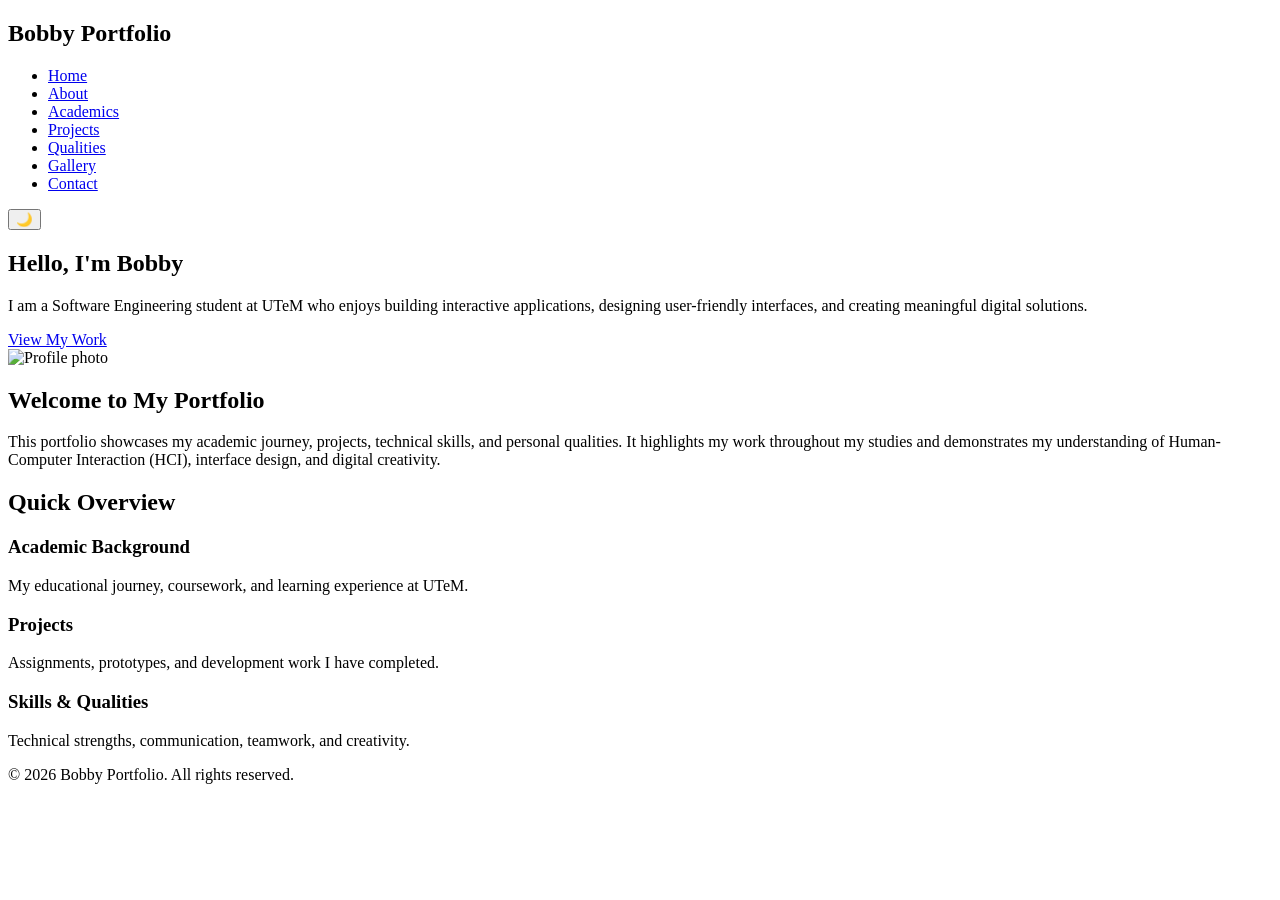
==== index.html @ e89b4bc0 "Add files via upload" ====
﻿<!DOCTYPE html>
<html lang="en">
<head>
    <meta charset="UTF-8" />
    <meta name="viewport" content="width=device-width, initial-scale=1.0" />
    <title>Bobby Portfolio | Home</title>
    <link rel="stylesheet" href="css/style.css" />
</head>
<body>

    <header>
        <nav class="navbar">
            <h1 class="logo">Bobby Portfolio</h1>
            <ul class="nav-links">
                <li><a href="index.html" class="active">Home</a></li>
                <li><a href="about.html">About</a></li>
                <li><a href="academics.html">Academics</a></li>
                <li><a href="projects.html">Projects</a></li>
                <li><a href="qualities.html">Qualities</a></li>
                <li><a href="gallery.html">Gallery</a></li>
                <li><a href="contact.html">Contact</a></li>
            </ul>
            <button id="themeToggle" class="theme-btn">🌙</button>
        </nav>
    </header>

    <section class="hero">
        <div class="hero-text">
            <h2>Hello, I'm Bobby</h2>
            <p>
                I am a Software Engineering student at UTeM who enjoys building
                interactive applications, designing user-friendly interfaces,
                and creating meaningful digital solutions.
            </p>
            <a href="projects.html" class="btn">View My Work</a>
        </div>

        <div class="hero-image">
            <img src="assets/images/profile.jpg" alt="Profile photo" />
        </div>
    </section>

    <section class="section intro">
        <h2>Welcome to My Portfolio</h2>
        <p>
            This portfolio showcases my academic journey, projects, technical skills,
            and personal qualities. It highlights my work throughout my studies and
            demonstrates my understanding of Human-Computer Interaction (HCI),
            interface design, and digital creativity.
        </p>
    </section>

    <section class="section cards-section">
        <h2>Quick Overview</h2>
        <div class="cards">
            <div class="card">
                <h3>Academic Background</h3>
                <p>My educational journey, coursework, and learning experience at UTeM.</p>
            </div>
            <div class="card">
                <h3>Projects</h3>
                <p>Assignments, prototypes, and development work I have completed.</p>
            </div>
            <div class="card">
                <h3>Skills & Qualities</h3>
                <p>Technical strengths, communication, teamwork, and creativity.</p>
            </div>
        </div>
    </section>

    <footer>
        <p>© 2026 Bobby Portfolio. All rights reserved.</p>
    </footer>

    <script src="js/script.js"></script>
</body>
</html>
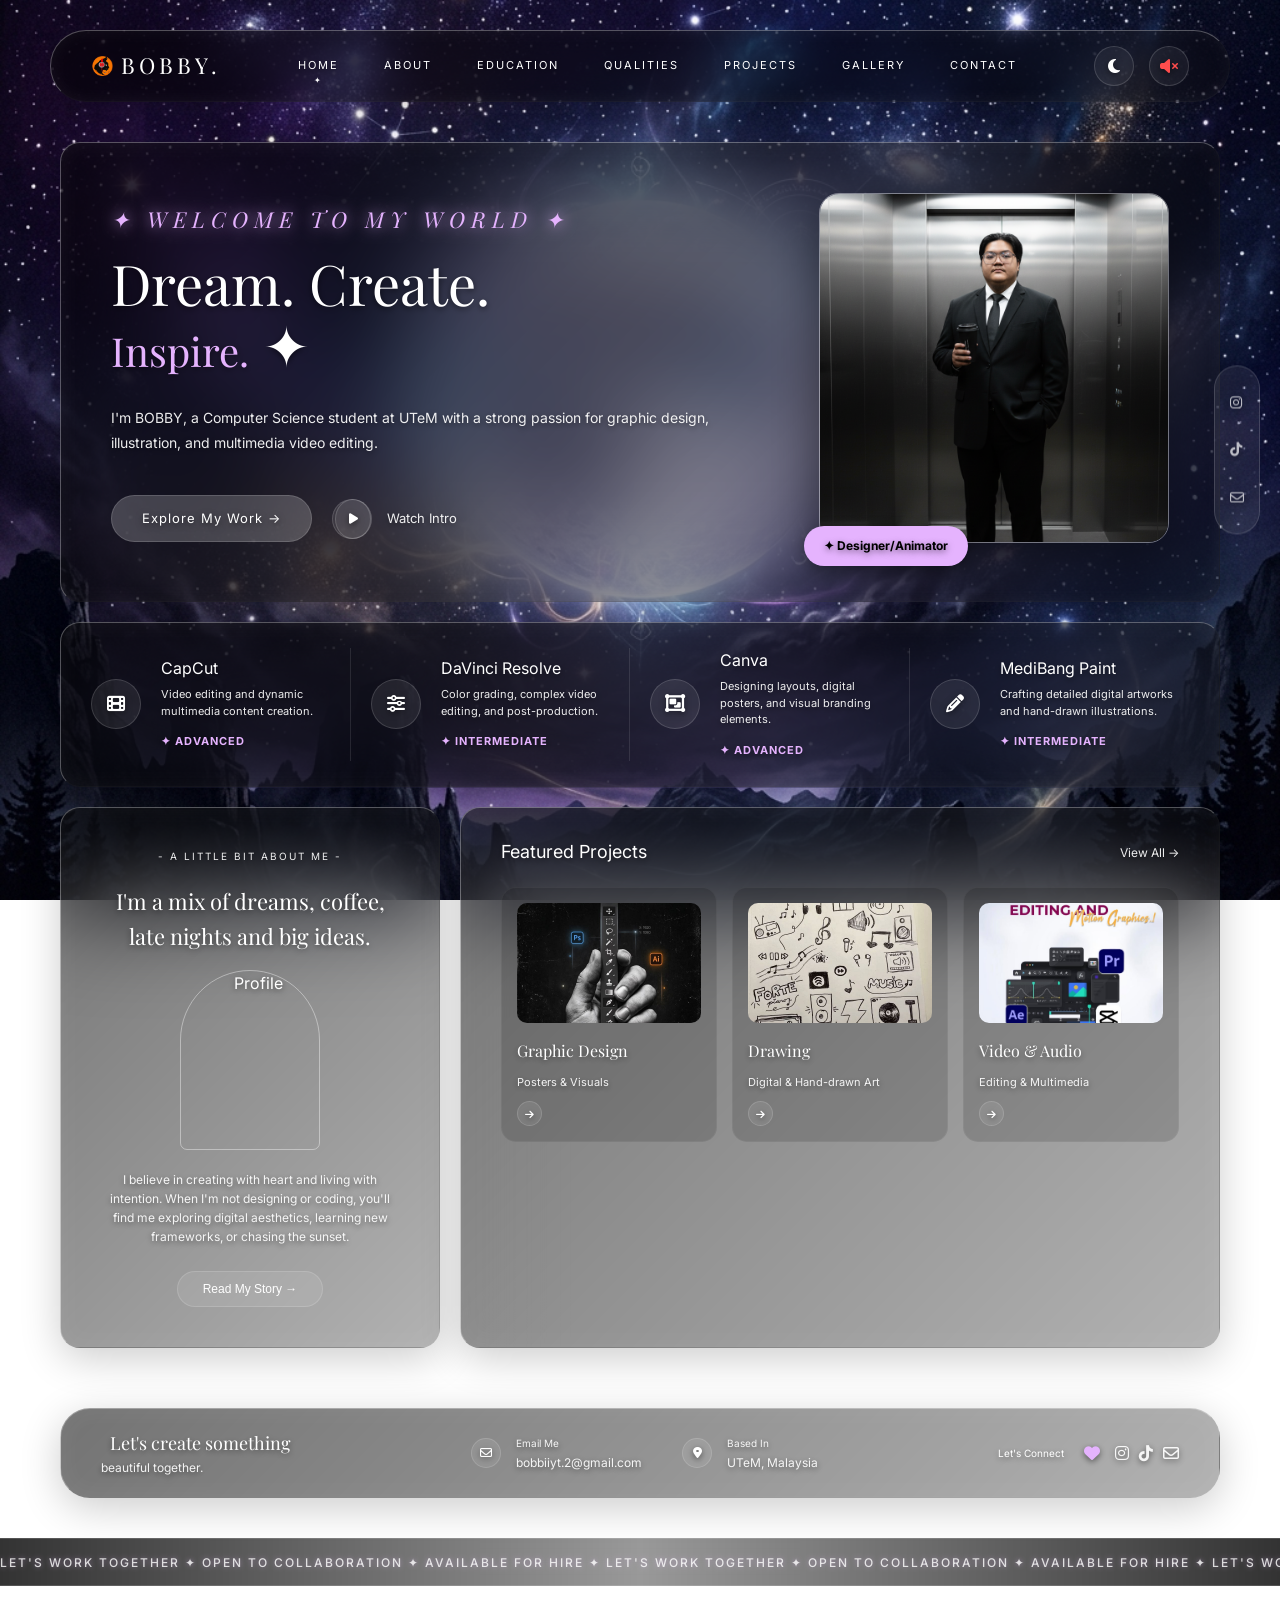
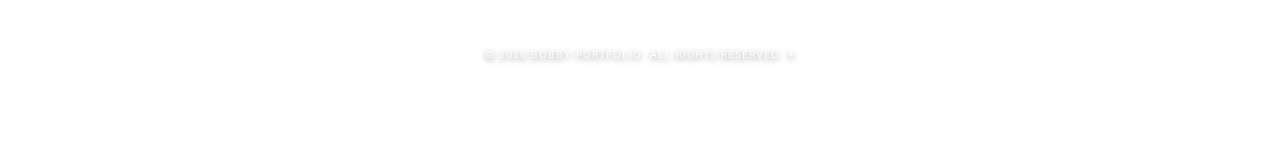
==== commit 75007a04: "Add files via upload" ====
--- a/index.html
+++ b/index.html
@@ -1,77 +1,618 @@
-﻿<!DOCTYPE html>
-<html lang="en">
-<head>
-    <meta charset="UTF-8" />
-    <meta name="viewport" content="width=device-width, initial-scale=1.0" />
-    <title>Bobby Portfolio | Home</title>
-    <link rel="stylesheet" href="css/style.css" />
-</head>
-<body>
-
-    <header>
-        <nav class="navbar">
-            <h1 class="logo">Bobby Portfolio</h1>
-            <ul class="nav-links">
-                <li><a href="index.html" class="active">Home</a></li>
-                <li><a href="about.html">About</a></li>
-                <li><a href="academics.html">Academics</a></li>
-                <li><a href="projects.html">Projects</a></li>
-                <li><a href="qualities.html">Qualities</a></li>
-                <li><a href="gallery.html">Gallery</a></li>
-                <li><a href="contact.html">Contact</a></li>
-            </ul>
-            <button id="themeToggle" class="theme-btn">🌙</button>
-        </nav>
-    </header>
-
-    <section class="hero">
-        <div class="hero-text">
-            <h2>Hello, I'm Bobby</h2>
-            <p>
-                I am a Software Engineering student at UTeM who enjoys building
-                interactive applications, designing user-friendly interfaces,
-                and creating meaningful digital solutions.
-            </p>
-            <a href="projects.html" class="btn">View My Work</a>
-        </div>
-
-        <div class="hero-image">
-            <img src="assets/images/profile.jpg" alt="Profile photo" />
-        </div>
-    </section>
-
-    <section class="section intro">
-        <h2>Welcome to My Portfolio</h2>
-        <p>
-            This portfolio showcases my academic journey, projects, technical skills,
-            and personal qualities. It highlights my work throughout my studies and
-            demonstrates my understanding of Human-Computer Interaction (HCI),
-            interface design, and digital creativity.
-        </p>
-    </section>
-
-    <section class="section cards-section">
-        <h2>Quick Overview</h2>
-        <div class="cards">
-            <div class="card">
-                <h3>Academic Background</h3>
-                <p>My educational journey, coursework, and learning experience at UTeM.</p>
-            </div>
-            <div class="card">
-                <h3>Projects</h3>
-                <p>Assignments, prototypes, and development work I have completed.</p>
-            </div>
-            <div class="card">
-                <h3>Skills & Qualities</h3>
-                <p>Technical strengths, communication, teamwork, and creativity.</p>
-            </div>
-        </div>
-    </section>
-
-    <footer>
-        <p>© 2026 Bobby Portfolio. All rights reserved.</p>
-    </footer>
-
-    <script src="js/script.js"></script>
-</body>
+<!DOCTYPE html>
+<html lang="en">
+<head>
+    <meta charset="UTF-8" />
+    <meta name="viewport" content="width=device-width, initial-scale=1.0" />
+    <title>Bobby Portfolio | Ethereal</title>
+    <link rel="stylesheet" href="css/style.css?v=15" />
+</head>
+<body>
+
+    <header class="glass-navbar">
+        <div class="logo" style="display: flex; align-items: center; gap: 8px;">
+            <img src="assets/images/logo.png" alt="Logo" class="logo-img" style="width: 22px; height: 22px; object-fit: contain;">
+            <a href="#home" style="text-decoration: none; color: inherit; cursor: pointer;">BOBBY.</a>
+        </div>
+        <ul class="nav-links">
+            <li>
+                <a href="#home" class="active">HOME<span class="active-dot">✦</span></a>
+            </li>
+            <li><a href="#about">ABOUT<span class="active-dot">✦</span></a></li>
+            <li><a href="#education">EDUCATION<span class="active-dot">✦</span></a></li>
+            <li><a href="#qualities">QUALITIES<span class="active-dot">✦</span></a></li>
+            <li><a href="#projects">PROJECTS<span class="active-dot">✦</span></a></li>
+            <li><a href="#gallery">GALLERY<span class="active-dot">✦</span></a></li>
+            <li><a href="#contact">CONTACT<span class="active-dot">✦</span></a></li>
+        </ul>
+        <div class="nav-icons">
+            <div class="nav-icon-btn" id="theme-toggle" title="Toggle Theme" style="cursor: pointer;"><i class="fas fa-moon"></i></div>
+            <div class="nav-icon-btn" id="music-toggle" title="Toggle Music" style="cursor: pointer; color: #ff4d4d;"><i class="fas fa-volume-mute"></i></div>
+        </div>
+    </header>
+
+    <div class="social-sidebar">
+        <a href="https://www.instagram.com/bobbyxart?igsh=MTBycWlpbGU4ZXl0bw==" target="_blank"><i class="fab fa-instagram"></i></a>
+        <a href="https://www.tiktok.com/@bobbymakesart?_r=1&_t=ZS-97OVBAHTBFV" target="_blank"><i class="fab fa-tiktok"></i></a>
+        <a href="mailto:bobbiiyt.2@gmail.com"><i class="far fa-envelope"></i></a>
+    </div>
+
+    <main class="main-container">
+        
+        <!-- HOME SECTION -->
+        <section id="home" class="view-section active">
+            <!-- Top Left Intro -->
+            <div class="glass-panel intro-panel" style="width: 100%; display: flex; align-items: center; justify-content: space-between; gap: 40px;">
+                <div class="intro-content" style="flex: 1;">
+                    <span class="sparkle">✦ Welcome to my world ✦</span>
+                    <h1 class="intro-title">Dream. Create.<br><span>Inspire.</span> ✦</h1>
+                    <p class="intro-text" style="max-width: 100%;">
+                        I'm BOBBY, a Computer Science student at UTeM with a strong passion for graphic design, illustration, and multimedia video editing.
+                    </p>
+                    <div class="btn-group">
+                        <a href="#projects" class="btn-primary">Explore My Work &rarr;</a>
+                        <div class="btn-play">
+                            <i><i class="fas fa-play" style="font-size: 12px; margin-left: 2px;"></i></i>
+                            Watch Intro
+                        </div>
+                    </div>
+                </div>
+                <div class="intro-image-wrapper" style="flex-shrink: 0; position: relative;">
+                    <img src="assets/images/profile.jpg" alt="Hero Image Placeholder" style="width: 350px; height: 350px; object-fit: cover; border-radius: 20px; border: 1px solid var(--glass-border-bright); box-shadow: 0 15px 50px rgba(0,0,0,0.4);">
+                    <div style="position: absolute; bottom: -15px; left: -15px; background: var(--accent); padding: 10px 20px; border-radius: 30px; font-size: 12px; color: #000; font-weight: bold; box-shadow: 0 5px 15px rgba(0,0,0,0.3);">
+                        ✦ Designer/Animator
+                    </div>
+                </div>
+            </div>
+
+            <!-- Software Horizontal Row -->
+            <div class="glass-panel skills-row" style="margin-top: 20px;">
+                <div class="skill-col">
+                    <div class="skill-icon"><i class="fas fa-film"></i></div>
+                    <div class="skill-info">
+                        <h4>CapCut</h4>
+                        <p>Video editing and dynamic multimedia content creation.</p>
+                        <span style="font-size: 11px; color: var(--accent); font-weight: bold; letter-spacing: 1px; text-transform: uppercase;">✦ Advanced</span>
+                    </div>
+                </div>
+                <div class="skill-col">
+                    <div class="skill-icon"><i class="fas fa-sliders-h"></i></div>
+                    <div class="skill-info">
+                        <h4>DaVinci Resolve</h4>
+                        <p>Color grading, complex video editing, and post-production.</p>
+                        <span style="font-size: 11px; color: var(--accent); font-weight: bold; letter-spacing: 1px; text-transform: uppercase;">✦ Intermediate</span>
+                    </div>
+                </div>
+                <div class="skill-col">
+                    <div class="skill-icon"><i class="fas fa-object-group"></i></div>
+                    <div class="skill-info">
+                        <h4>Canva</h4>
+                        <p>Designing layouts, digital posters, and visual branding elements.</p>
+                        <span style="font-size: 11px; color: var(--accent); font-weight: bold; letter-spacing: 1px; text-transform: uppercase;">✦ Advanced</span>
+                    </div>
+                </div>
+                <div class="skill-col" style="border:none;">
+                    <div class="skill-icon"><i class="fas fa-pencil-alt"></i></div>
+                    <div class="skill-info">
+                        <h4>MediBang Paint</h4>
+                        <p>Crafting detailed digital artworks and hand-drawn illustrations.</p>
+                        <span style="font-size: 11px; color: var(--accent); font-weight: bold; letter-spacing: 1px; text-transform: uppercase;">✦ Intermediate</span>
+                    </div>
+                </div>
+            </div>
+
+            <!-- Bottom Grid (About + Projects) -->
+            <div class="bottom-grid" style="margin-top: 20px;">
+                
+                <!-- About Me Panel -->
+                <div class="glass-panel about-panel">
+                    <div class="about-label">- A LITTLE BIT ABOUT ME -</div>
+                    <h3 class="about-quote">I'm a mix of dreams, coffee, late nights and big ideas.</h3>
+                    <img src="assets/images/my_new_photo.jpg.png" alt="Profile" class="about-image">
+                    <p class="about-text">
+                        I believe in creating with heart and living with intention. When I'm not designing or coding, you'll find me exploring digital aesthetics, learning new frameworks, or chasing the sunset.
+                    </p>
+                    <a href="#about"><button class="btn-secondary">Read My Story &rarr;</button></a>
+                </div>
+
+                <!-- Featured Projects Panel -->
+                <div class="glass-panel projects-panel">
+                    <div class="projects-header">
+                        <h3>Featured Projects</h3>
+                        <a href="#projects">View All &rarr;</a>
+                    </div>
+                    <div class="project-cards">
+                        <!-- Featured Project 1 -->
+                        <a href="#project-1" style="text-decoration: none;">
+                            <div class="project-card">
+                                <img src="assets/images/thumbnail project 1.jpg" alt="Graphic Design" class="project-img">
+                                <h4 class="project-title">Graphic Design</h4>
+                                <p class="project-sub">Posters & Visuals</p>
+                                <div class="project-card-bottom">
+                                    <div class="project-arrow"><i class="fas fa-arrow-right"></i></div>
+                                </div>
+                            </div>
+                        </a>
+                        
+                        <!-- Featured Project 2 -->
+                        <a href="#project-2" style="text-decoration: none;">
+                            <div class="project-card">
+                                <img src="assets/images/thumbnail project 2 (2).jpg" alt="Drawing" class="project-img">
+                                <h4 class="project-title">Drawing</h4>
+                                <p class="project-sub">Digital & Hand-drawn Art</p>
+                                <div class="project-card-bottom">
+                                    <div class="project-arrow"><i class="fas fa-arrow-right"></i></div>
+                                </div>
+                            </div>
+                        </a>
+
+                        <!-- Featured Project 3 -->
+                        <a href="#project-3" style="text-decoration: none;">
+                            <div class="project-card">
+                                <img src="assets/images/thumbnail project 3 (2).jpg" alt="Video & Audio" class="project-img">
+                                <h4 class="project-title">Video & Audio</h4>
+                                <p class="project-sub">Editing & Multimedia</p>
+                                <div class="project-card-bottom">
+                                    <div class="project-arrow"><i class="fas fa-arrow-right"></i></div>
+                                </div>
+                            </div>
+                        </a>
+                    </div>
+                </div>
+
+            </div>
+        </section>
+
+        <!-- ABOUT SECTION -->
+        <section id="about" class="view-section">
+            <div class="glass-panel" style="padding: 50px;">
+                <h1 style="font-size: 40px; margin-bottom: 20px;">About <span style="color: var(--accent);">Me</span> ✦</h1>
+                <div style="display: flex; gap: 40px; align-items: flex-start;">
+                    <img src="assets/images/profile.jpg" alt="Profile" style="width: 300px; border-radius: 20px; border: 1px solid var(--glass-border-bright);">
+                    <div style="color: var(--text-secondary); line-height: 1.8;">
+                        <p style="margin-bottom: 15px;">I am a Computer Science student at Universiti Teknikal Malaysia Melaka (UTeM) with a deep passion for the creative arts, particularly graphic design. While my academic studies provide me with a strong technical foundation, my true enthusiasm lies in visual storytelling. I absolutely love drawing and producing digital illustrations, and I spend much of my time editing and creating multimedia videos. I am constantly exploring new ways to blend my technical knowledge with my creative hobbies to craft aesthetic, engaging, and highly visual digital content.</p>
+                        <h3 style="color: var(--text-primary); font-family: var(--body-font); margin-top: 30px; margin-bottom: 10px;">Personal Details</h3>
+                        <ul style="list-style: none; display: flex; flex-direction: column; gap: 10px;">
+                            <li><strong style="color: var(--accent);">Name:</strong> Muhammad Ariff Aiman Bin Azhar</li>
+                            <li><strong style="color: var(--accent);">Preferred Name:</strong> Bob / Bobby</li>
+                            <li><strong style="color: var(--accent);">University:</strong> UTeM</li>
+                            <li><strong style="color: var(--accent);">Major:</strong> Computer Science</li>
+                            <li><strong style="color: var(--accent);">Location:</strong> Malaysia</li>
+                        </ul>
+
+                        <h3 style="color: var(--text-primary); font-family: var(--body-font); margin-top: 30px; margin-bottom: 15px;">My Skills</h3>
+                        <div style="display: flex; flex-wrap: wrap; gap: 10px;">
+                            <span style="background: rgba(255,255,255,0.1); border: 1px solid var(--glass-border); padding: 8px 18px; border-radius: 20px; font-size: 12px; color: var(--text-primary); transition: 0.3s; cursor: default;" onmouseover="this.style.background='var(--accent)'; this.style.color='#1a0033'" onmouseout="this.style.background='rgba(255,255,255,0.1)'; this.style.color='var(--text-primary)'">Graphic Design</span>
+                            <span style="background: rgba(255,255,255,0.1); border: 1px solid var(--glass-border); padding: 8px 18px; border-radius: 20px; font-size: 12px; color: var(--text-primary); transition: 0.3s; cursor: default;" onmouseover="this.style.background='var(--accent)'; this.style.color='#1a0033'" onmouseout="this.style.background='rgba(255,255,255,0.1)'; this.style.color='var(--text-primary)'">Video Editing</span>
+                            <span style="background: rgba(255,255,255,0.1); border: 1px solid var(--glass-border); padding: 8px 18px; border-radius: 20px; font-size: 12px; color: var(--text-primary); transition: 0.3s; cursor: default;" onmouseover="this.style.background='var(--accent)'; this.style.color='#1a0033'" onmouseout="this.style.background='rgba(255,255,255,0.1)'; this.style.color='var(--text-primary)'">Illustration</span>
+                            <span style="background: rgba(255,255,255,0.1); border: 1px solid var(--glass-border); padding: 8px 18px; border-radius: 20px; font-size: 12px; color: var(--text-primary); transition: 0.3s; cursor: default;" onmouseover="this.style.background='var(--accent)'; this.style.color='#1a0033'" onmouseout="this.style.background='rgba(255,255,255,0.1)'; this.style.color='var(--text-primary)'">UI/UX Design</span>
+                            <span style="background: rgba(255,255,255,0.1); border: 1px solid var(--glass-border); padding: 8px 18px; border-radius: 20px; font-size: 12px; color: var(--text-primary); transition: 0.3s; cursor: default;" onmouseover="this.style.background='var(--accent)'; this.style.color='#1a0033'" onmouseout="this.style.background='rgba(255,255,255,0.1)'; this.style.color='var(--text-primary)'">Web Development</span>
+                            <span style="background: rgba(255,255,255,0.1); border: 1px solid var(--glass-border); padding: 8px 18px; border-radius: 20px; font-size: 12px; color: var(--text-primary); transition: 0.3s; cursor: default;" onmouseover="this.style.background='var(--accent)'; this.style.color='#1a0033'" onmouseout="this.style.background='rgba(255,255,255,0.1)'; this.style.color='var(--text-primary)'">Canva</span>
+                            <span style="background: rgba(255,255,255,0.1); border: 1px solid var(--glass-border); padding: 8px 18px; border-radius: 20px; font-size: 12px; color: var(--text-primary); transition: 0.3s; cursor: default;" onmouseover="this.style.background='var(--accent)'; this.style.color='#1a0033'" onmouseout="this.style.background='rgba(255,255,255,0.1)'; this.style.color='var(--text-primary)'">CapCut</span>
+                            <span style="background: rgba(255,255,255,0.1); border: 1px solid var(--glass-border); padding: 8px 18px; border-radius: 20px; font-size: 12px; color: var(--text-primary); transition: 0.3s; cursor: default;" onmouseover="this.style.background='var(--accent)'; this.style.color='#1a0033'" onmouseout="this.style.background='rgba(255,255,255,0.1)'; this.style.color='var(--text-primary)'">DaVinci Resolve</span>
+                        </div>
+                        
+                        <div style="margin-top: 40px;">
+                            <a href="assets/Resume_Bobby.pdf" target="_blank" class="btn-primary" style="display: inline-flex; align-items: center; gap: 10px; text-decoration: none;">
+                                <i class="fas fa-file-download"></i> Download CV / Resume
+                            </a>
+                        </div>
+                    </div>
+                </div>
+            </div>
+        </section>
+
+        <!-- PROJECTS SECTION -->
+        <section id="projects" class="view-section">
+            <div class="glass-panel" style="padding: 50px;">
+                <h1 style="font-size: 40px; margin-bottom: 20px;">My <span style="color: var(--accent);">Projects</span> ✦</h1>
+                <p style="color: var(--text-secondary); margin-bottom: 30px;">A deeper dive into the systems and prototypes I've built.</p>
+                <div class="project-cards" style="grid-template-columns: repeat(3, 1fr);">
+                    <!-- Project 1 -->
+                    <a href="#project-1" class="project-card-link">
+                        <div class="project-card">
+                            <img src="assets/images/thumbnail project 1.jpg" alt="Graphic Design" class="project-img" style="height: 200px;">
+                            <h4 class="project-title">Graphic Design</h4>
+                            <p class="project-sub">Canva, Infinity, Illustrator, Photoshop</p>
+                            <p style="font-size: 11px; color: var(--text-secondary); margin-top: 10px;">Designing and creating digital graphics and posters.</p>
+                        </div>
+                    </a>
+                    <!-- Project 2 -->
+                    <a href="#project-2" class="project-card-link">
+                        <div class="project-card">
+                            <img src="assets/images/thumbnail project 2 (2).jpg" alt="Drawing" class="project-img" style="height: 200px;">
+                            <h4 class="project-title">Drawing</h4>
+                            <p class="project-sub">MediBang Paint, Hand-drawn</p>
+                            <p style="font-size: 11px; color: var(--text-secondary); margin-top: 10px;">Artworks created during my diploma to practice and refine my drawing skills.</p>
+                        </div>
+                    </a>
+                    <!-- Project 3 -->
+                    <a href="#project-3" class="project-card-link">
+                        <div class="project-card">
+                            <img src="assets/images/thumbnail project 3 (2).jpg" alt="Video & Audio Editing" class="project-img" style="height: 200px;">
+                            <h4 class="project-title">Video & Audio Editing</h4>
+                            <p class="project-sub">CapCut, After Effects, Premiere, DaVinci</p>
+                            <p style="font-size: 11px; color: var(--text-secondary); margin-top: 10px;">Specializing in voice-over work, short-form content, and comprehensive video editing.</p>
+                        </div>
+                    </a>
+                </div>
+            </div>
+        </section>
+
+        <!-- QUALITIES SECTION -->
+        <section id="qualities" class="view-section">
+            <div class="glass-panel" style="padding: 50px;">
+                <h1 style="font-size: 40px; margin-bottom: 10px;">My <span style="color: var(--accent);">Qualities</span> ✦</h1>
+                <p style="color: var(--text-secondary); margin-bottom: 30px;">Core strengths and professional traits that drive my work.</p>
+                <div style="display: grid; grid-template-columns: repeat(auto-fit, minmax(200px, 1fr)); gap: 20px;">
+                    
+                    <div style="background: rgba(255,255,255,0.05); padding: 25px; border-radius: 15px; border: 1px solid var(--glass-border); transition: 0.3s; cursor: default;" onmouseover="this.style.borderColor='var(--accent)'; this.style.transform='translateY(-5px)'; this.style.background='rgba(255,255,255,0.1)';" onmouseout="this.style.borderColor='var(--glass-border)'; this.style.transform='translateY(0)'; this.style.background='rgba(255,255,255,0.05)';">
+                        <i class="fas fa-lightbulb" style="font-size: 30px; color: var(--accent); margin-bottom: 15px;"></i>
+                        <h3 style="font-family: var(--body-font); font-size: 20px; color: var(--text-primary); margin-bottom: 10px;">Creative Problem Solving</h3>
+                        <p style="color: var(--text-secondary); font-size: 14px; line-height: 1.6;">Approaching challenges with innovative, out-of-the-box thinking to find elegant design and technical solutions.</p>
+                    </div>
+
+                    <div style="background: rgba(255,255,255,0.05); padding: 25px; border-radius: 15px; border: 1px solid var(--glass-border); transition: 0.3s; cursor: default;" onmouseover="this.style.borderColor='var(--accent)'; this.style.transform='translateY(-5px)'; this.style.background='rgba(255,255,255,0.1)';" onmouseout="this.style.borderColor='var(--glass-border)'; this.style.transform='translateY(0)'; this.style.background='rgba(255,255,255,0.05)';">
+                        <i class="fas fa-sync-alt" style="font-size: 30px; color: var(--accent); margin-bottom: 15px;"></i>
+                        <h3 style="font-family: var(--body-font); font-size: 20px; color: var(--text-primary); margin-bottom: 10px;">Highly Adaptable</h3>
+                        <p style="color: var(--text-secondary); font-size: 14px; line-height: 1.6;">A fast learner who quickly adjusts to new tools, software updates, and shifting project requirements.</p>
+                    </div>
+
+                    <div style="background: rgba(255,255,255,0.05); padding: 25px; border-radius: 15px; border: 1px solid var(--glass-border); transition: 0.3s; cursor: default;" onmouseover="this.style.borderColor='var(--accent)'; this.style.transform='translateY(-5px)'; this.style.background='rgba(255,255,255,0.1)';" onmouseout="this.style.borderColor='var(--glass-border)'; this.style.transform='translateY(0)'; this.style.background='rgba(255,255,255,0.05)';">
+                        <i class="fas fa-users" style="font-size: 30px; color: var(--accent); margin-bottom: 15px;"></i>
+                        <h3 style="font-family: var(--body-font); font-size: 20px; color: var(--text-primary); margin-bottom: 10px;">Team Collaboration</h3>
+                        <p style="color: var(--text-secondary); font-size: 14px; line-height: 1.6;">Strong communication skills, thriving in group projects and synergizing effectively with other creatives and developers.</p>
+                    </div>
+
+                    <div style="background: rgba(255,255,255,0.05); padding: 25px; border-radius: 15px; border: 1px solid var(--glass-border); transition: 0.3s; cursor: default;" onmouseover="this.style.borderColor='var(--accent)'; this.style.transform='translateY(-5px)'; this.style.background='rgba(255,255,255,0.1)';" onmouseout="this.style.borderColor='var(--glass-border)'; this.style.transform='translateY(0)'; this.style.background='rgba(255,255,255,0.05)';">
+                        <i class="fas fa-search" style="font-size: 30px; color: var(--accent); margin-bottom: 15px;"></i>
+                        <h3 style="font-family: var(--body-font); font-size: 20px; color: var(--text-primary); margin-bottom: 10px;">Attention to Detail</h3>
+                        <p style="color: var(--text-secondary); font-size: 14px; line-height: 1.6;">Meticulous approach to design and coding, ensuring pixel-perfect layouts and high-quality final deliverables.</p>
+                    </div>
+
+                    <div style="background: rgba(255,255,255,0.05); padding: 25px; border-radius: 15px; border: 1px solid var(--glass-border); transition: 0.3s; cursor: default;" onmouseover="this.style.borderColor='var(--accent)'; this.style.transform='translateY(-5px)'; this.style.background='rgba(255,255,255,0.1)';" onmouseout="this.style.borderColor='var(--glass-border)'; this.style.transform='translateY(0)'; this.style.background='rgba(255,255,255,0.05)';">
+                        <i class="fas fa-brain" style="font-size: 30px; color: var(--accent); margin-bottom: 15px;"></i>
+                        <h3 style="font-family: var(--body-font); font-size: 20px; color: var(--text-primary); margin-bottom: 10px;">Creative Thinking</h3>
+                        <p style="color: var(--text-secondary); font-size: 14px; line-height: 1.6;">Constantly brainstorming fresh concepts and unique visual styles to make projects truly stand out from the crowd.</p>
+                    </div>
+
+                    <div style="background: rgba(255,255,255,0.05); padding: 25px; border-radius: 15px; border: 1px solid var(--glass-border); transition: 0.3s; cursor: default;" onmouseover="this.style.borderColor='var(--accent)'; this.style.transform='translateY(-5px)'; this.style.background='rgba(255,255,255,0.1)';" onmouseout="this.style.borderColor='var(--glass-border)'; this.style.transform='translateY(0)'; this.style.background='rgba(255,255,255,0.05)';">
+                        <i class="fas fa-clock" style="font-size: 30px; color: var(--accent); margin-bottom: 15px;"></i>
+                        <h3 style="font-family: var(--body-font); font-size: 20px; color: var(--text-primary); margin-bottom: 10px;">Time Management</h3>
+                        <p style="color: var(--text-secondary); font-size: 14px; line-height: 1.6;">Efficiently balancing multiple deadlines and prioritizing tasks to consistently deliver high-quality work on schedule.</p>
+                    </div>
+
+                    <div style="background: rgba(255,255,255,0.05); padding: 25px; border-radius: 15px; border: 1px solid var(--glass-border); transition: 0.3s; cursor: default;" onmouseover="this.style.borderColor='var(--accent)'; this.style.transform='translateY(-5px)'; this.style.background='rgba(255,255,255,0.1)';" onmouseout="this.style.borderColor='var(--glass-border)'; this.style.transform='translateY(0)'; this.style.background='rgba(255,255,255,0.05)';">
+                        <i class="fas fa-book-open" style="font-size: 30px; color: var(--accent); margin-bottom: 15px;"></i>
+                        <h3 style="font-family: var(--body-font); font-size: 20px; color: var(--text-primary); margin-bottom: 10px;">Continuous Learning</h3>
+                        <p style="color: var(--text-secondary); font-size: 14px; line-height: 1.6;">Always exploring new software, design trends, and coding frameworks to keep my skill set modern and relevant.</p>
+                    </div>
+
+                    <div style="background: rgba(255,255,255,0.05); padding: 25px; border-radius: 15px; border: 1px solid var(--glass-border); transition: 0.3s; cursor: default;" onmouseover="this.style.borderColor='var(--accent)'; this.style.transform='translateY(-5px)'; this.style.background='rgba(255,255,255,0.1)';" onmouseout="this.style.borderColor='var(--glass-border)'; this.style.transform='translateY(0)'; this.style.background='rgba(255,255,255,0.05)';">
+                        <i class="fas fa-user-check" style="font-size: 30px; color: var(--accent); margin-bottom: 15px;"></i>
+                        <h3 style="font-family: var(--body-font); font-size: 20px; color: var(--text-primary); margin-bottom: 10px;">User-Centric Focus</h3>
+                        <p style="color: var(--text-secondary); font-size: 14px; line-height: 1.6;">Prioritizing the end-user's experience by creating interfaces and designs that are both beautiful and intuitive.</p>
+                    </div>
+
+                </div>
+            </div>
+        </section>
+
+        <!-- EDUCATION SECTION -->
+        <section id="education" class="view-section">
+            <div class="glass-panel" style="padding: 50px;">
+                <h1 style="font-size: 40px; margin-bottom: 20px;">My <span style="color: var(--accent);">Education</span> ✦</h1>
+                <div style="display: flex; flex-direction: column; gap: 20px;">
+                    <!-- UTeM -->
+                    <div style="background: rgba(255,255,255,0.05); padding: 25px; border-radius: 15px; border-left: 4px solid var(--accent); display: flex; gap: 20px; align-items: flex-start;">
+                        <img src="assets/images/utem_logo (2).png" alt="UTeM Logo" style="width: 50px; height: 50px; border-radius: 50%; object-fit: cover; border: 2px solid var(--glass-border-bright); flex-shrink: 0;">
+                        <div style="flex: 1;">
+                            <h3 style="font-family: var(--body-font); font-size: 20px; color: var(--text-primary);">Universiti Teknikal Malaysia Melaka (UTeM)</h3>
+                            <div style="display: flex; justify-content: space-between; align-items: center; margin-bottom: 10px;">
+                                <p style="color: var(--accent); font-size: 14px; margin: 0; font-weight: 600;">Bachelor of Computer Science</p>
+                                <span style="color: var(--text-secondary); font-size: 12px; font-weight: bold;">2024 - Current</span>
+                            </div>
+                            <p style="color: var(--text-secondary); font-size: 14px; line-height: 1.6;">
+                                Currently pursuing my degree with a focus on interactive applications, interface design, and software system development. Active in various academic projects involving Human-Computer Interaction and UI/UX design principles.
+                            </p>
+                        </div>
+                    </div>
+
+                    <!-- KPTM -->
+                    <div style="background: rgba(255,255,255,0.05); padding: 25px; border-radius: 15px; border-left: 4px solid var(--accent); display: flex; gap: 20px; align-items: flex-start;">
+                        <img src="assets/images/kptm_logo.jpg" alt="KPTM Logo" style="width: 50px; height: 50px; border-radius: 50%; object-fit: cover; border: 2px solid var(--glass-border-bright); flex-shrink: 0;">
+                        <div style="flex: 1;">
+                            <h3 style="font-family: var(--body-font); font-size: 20px; color: var(--text-primary);">Kolej Poly-Tech MARA (KPTM)</h3>
+                            <div style="display: flex; justify-content: space-between; align-items: center; margin-bottom: 10px;">
+                                <p style="color: var(--accent); font-size: 14px; margin: 0; font-weight: 600;">Student</p>
+                                <span style="color: var(--text-secondary); font-size: 12px; font-weight: bold;">Nov 2020 - 2023</span>
+                            </div>
+                            <p style="color: var(--text-secondary); font-size: 14px; line-height: 1.6;">
+                                This is where I studied for 2 and a half years to find out what adulthood is and teach me how to live in adulthood and a lot of knowledge is also gained.
+                            </p>
+                        </div>
+                    </div>
+
+                    <!-- SMK Indera Mahkota -->
+                    <div style="background: rgba(255,255,255,0.05); padding: 25px; border-radius: 15px; border-left: 4px solid var(--accent); display: flex; gap: 20px; align-items: flex-start;">
+                        <img src="assets/images/smk_logo.jpg" alt="SMK Logo" style="width: 50px; height: 50px; border-radius: 50%; object-fit: cover; border: 2px solid var(--glass-border-bright); flex-shrink: 0;">
+                        <div style="flex: 1;">
+                            <h3 style="font-family: var(--body-font); font-size: 20px; color: var(--text-primary);">SMK Indera Mahkota</h3>
+                            <div style="display: flex; justify-content: space-between; align-items: center; margin-bottom: 10px;">
+                                <p style="color: var(--accent); font-size: 14px; margin: 0; font-weight: 600;">Student</p>
+                                <span style="color: var(--text-secondary); font-size: 12px; font-weight: bold;">2015 - 2019</span>
+                            </div>
+                            <p style="color: var(--text-secondary); font-size: 14px; line-height: 1.6;">
+                                This is where I studied for 5 years which taught me the importance of the future and the beginning of adolescence.
+                            </p>
+                        </div>
+                    </div>
+
+                    <!-- SKKP -->
+                    <div style="background: rgba(255,255,255,0.05); padding: 25px; border-radius: 15px; border-left: 4px solid var(--accent); display: flex; gap: 20px; align-items: flex-start;">
+                        <img src="assets/images/skkp_logo.jpg" alt="SKKP Logo" style="width: 50px; height: 50px; border-radius: 50%; object-fit: cover; border: 2px solid var(--glass-border-bright); flex-shrink: 0;">
+                        <div style="flex: 1;">
+                            <h3 style="font-family: var(--body-font); font-size: 20px; color: var(--text-primary);">Sekolah Kebangsaan Kampong Padang (SKKP)</h3>
+                            <div style="display: flex; justify-content: space-between; align-items: center; margin-bottom: 10px;">
+                                <p style="color: var(--accent); font-size: 14px; margin: 0; font-weight: 600;">Schooler</p>
+                                <span style="color: var(--text-secondary); font-size: 12px; font-weight: bold;">2009 - 2014</span>
+                            </div>
+                            <p style="color: var(--text-secondary); font-size: 14px; line-height: 1.6;">
+                                This is the beginning of the point of my life where I studied for 6 years that taught me what it means to be friends, teachers and school even though UPSR twice.
+                            </p>
+                        </div>
+                    </div>
+                </div>
+            </div>
+        </section>
+        
+        <section id="gallery" class="view-section">
+            <div class="glass-panel" style="padding: 50px;">
+                <h1 style="font-size: 40px; margin-bottom: 10px;">Photo <span style="color: var(--accent);">Gallery</span> ✦</h1>
+                <p style="color: var(--text-secondary); margin-bottom: 30px;">A collection of captured moments and adventures new hobby</p>
+                
+                <div class="gallery-grid">
+                    <img src="assets/images/gallery1.jpg.jpg" alt="Gallery 1" class="gallery-img" data-caption="This picture when I do outing at Terengganu">
+                    <img src="assets/images/gallery 2.jpg.jpg" alt="Gallery 2" class="gallery-img" data-caption="This picture when I do outing at Terengganu">
+                    <img src="assets/images/gallery 3.jpg.jpg" alt="Gallery 3" class="gallery-img" data-caption="This picture when I do outing at Terengganu">
+                    <img src="assets/images/gallery 4.jpg.jpg" alt="Gallery 4" class="gallery-img" data-caption="This picture when I do outing at Terengganu">
+                    <img src="assets/images/gallery 5.jpg.jpg" alt="Gallery 5" class="gallery-img" data-caption="This picture taken during Sukan Antara Fakulti at that time I playing role media for FICTS.">
+                    <img src="assets/images/gallery 6.jpg.jpg" alt="Gallery 6" class="gallery-img" data-caption="This picture taken during Sukan Antara Fakulti at that time I playing role media for FICTS.">
+                </div>
+            </div>
+        </section>
+        
+        <section id="contact" class="view-section">
+            <div class="glass-panel" style="padding: 50px; text-align: center;">
+                <h1 style="font-size: 40px; margin-bottom: 20px;">Get in <span style="color: var(--accent);">Touch</span> ✦</h1>
+                <p style="color: var(--text-secondary); margin-bottom: 30px;">Let's collaborate on your next big idea!</p>
+                
+                <form class="contact-form" id="mainContactForm">
+                    <input type="text" id="contactName" placeholder="Your Name" required>
+                    <input type="email" id="contactEmail" placeholder="Your Email" required>
+                    <input type="text" id="contactSubject" placeholder="Subject" required>
+                    <textarea id="contactMessage" placeholder="Your Message..." required></textarea>
+                    <button type="submit" class="btn-submit">Send Transmission &rarr;</button>
+                </form>
+            </div>
+        </section>
+
+        <!-- PROJECT 1 DETAILS -->
+        <section id="project-1" class="view-section">
+            <div class="glass-panel" style="padding: 50px;">
+                <a href="#projects" class="back-btn">&larr; Back to Projects</a>
+                <h1 style="font-size: 40px; margin-bottom: 10px;">Graphic <span style="color: var(--accent);">Design</span> ✦</h1>
+                <p style="color: var(--text-secondary); font-size: 18px; margin-bottom: 30px;">Canva, Infinity, Illustrator, Photoshop</p>
+                <div style="background: rgba(0,0,0,0.2); padding: 30px; border-radius: 15px; margin-bottom: 30px;">
+                    <p style="line-height: 1.8;">Designing and creating digital graphics and posters. This project showcases my ability to blend typography, color theory, and visual hierarchy to create compelling visual narratives. Using a mix of industry-standard tools like Adobe Illustrator and Photoshop, alongside accessible platforms like Canva, I have produced a wide variety of promotional materials, branding assets, and event posters.</p>
+                </div>
+                <h3 style="margin-bottom: 20px;">Project Screenshots</h3>
+                <div class="gallery-grid">
+                    <img src="assets/images/graphic_design_1.jpg.png" alt="Graphic Design Preview 1" class="gallery-img">
+                    <img src="assets/images/graphic_design_2.jpg.png" alt="Graphic Design Preview 2" class="gallery-img">
+                    <img src="assets/images/graphic_design_3.jpg.png" alt="Graphic Design Preview 3" class="gallery-img">
+                    <img src="assets/images/graphic_design_4.jpg.jpg" alt="Graphic Design Preview 4" class="gallery-img">
+                    <img src="assets/images/graphic_design_5.jpg.jpg" alt="Graphic Design Preview 5" class="gallery-img">
+                    <img src="assets/images/graphic_design_6.jpg (2).jpg" alt="Graphic Design Preview 6" class="gallery-img">
+                </div>
+            </div>
+        </section>
+
+        <!-- PROJECT 2 DETAILS -->
+        <section id="project-2" class="view-section">
+            <div class="glass-panel" style="padding: 50px;">
+                <a href="#projects" class="back-btn">&larr; Back to Projects</a>
+                <h1 style="font-size: 40px; margin-bottom: 10px;">Illustration & <span style="color: var(--accent);">Drawing</span> ✦</h1>
+                <p style="color: var(--text-secondary); font-size: 18px; margin-bottom: 30px;">MediBang Paint & Hand-drawn</p>
+                <div style="background: rgba(0,0,0,0.2); padding: 30px; border-radius: 15px; margin-bottom: 30px;">
+                    <p style="line-height: 1.8;">A collection of artworks created during my diploma. This project focuses on practicing and refining my illustration skills, experimenting with both digital tools like MediBang Paint and traditional hand-drawn techniques. It showcases my progress in understanding anatomy, shading, and character design.</p>
+                </div>
+                <h3 style="margin-bottom: 20px;">Project Screenshots</h3>
+                <div class="gallery-grid">
+                    <img src="assets/images/drawing_1.jpg.png" alt="Drawing Preview 1" class="gallery-img">
+                    <img src="assets/images/drawing_2.jpg.png" alt="Drawing Preview 2" class="gallery-img">
+                    <img src="assets/images/drawing_3.jpg.jpg" alt="Drawing Preview 3" class="gallery-img">
+                    <img src="assets/images/drawing_4.jpg.jpg" alt="Drawing Preview 4" class="gallery-img">
+                    <img src="assets/images/drawing_5.jpg.jpg" alt="Drawing Preview 5" class="gallery-img">
+                    <img src="assets/images/drawing_6.jpg.jpg" alt="Drawing Preview 6" class="gallery-img">
+                </div>
+            </div>
+        </section>
+
+        <!-- PROJECT 3 DETAILS -->
+        <!-- PROJECT 3 DETAILS -->
+        <section id="project-3" class="view-section">
+            <div class="glass-panel" style="padding: 50px;">
+                <a href="#projects" class="back-btn">&larr; Back to Projects</a>
+                <h1 style="font-size: 40px; margin-bottom: 10px;">Video & <span style="color: var(--accent);">Audio</span> ✦</h1>
+                <p style="color: var(--text-secondary); font-size: 18px; margin-bottom: 30px;">CapCut, After Effects, Premiere Pro, DaVinci Resolve</p>
+                <div style="background: rgba(0,0,0,0.2); padding: 30px; border-radius: 15px; margin-bottom: 30px;">
+                    <p style="line-height: 1.8;">A showcase of my multimedia production skills, specializing in voice-over work, short-form video content, and comprehensive editing. Utilizing an array of professional software—including Adobe After Effects, Premiere Pro, and DaVinci Resolve—I bring static concepts to life through dynamic cuts, audio synchronization, and compelling storytelling.</p>
+                </div>
+                <h3 style="margin-bottom: 20px;">Project Screenshots</h3>
+                <div class="gallery-grid">
+                    <div class="video-wrapper">
+                        <a href="https://youtu.be/vtiptVb4LXQ" target="_blank" class="yt-thumbnail" data-yt-id="vtiptVb4LXQ" style="text-decoration: none; position: relative; width: 100%; height: 200px; background: rgba(0,0,0,0.5); border-radius: 10px; border: 1px solid var(--glass-border); overflow: hidden; display: flex; align-items: center; justify-content: center; transition: 0.3s;" onmouseover="this.style.borderColor='var(--accent)';" onmouseout="this.style.borderColor='var(--glass-border)';">
+                            <img src="https://img.youtube.com/vi/vtiptVb4LXQ/hqdefault.jpg" alt="Video Thumbnail" style="position: absolute; width: 100%; height: 100%; object-fit: cover; opacity: 0.7;">
+                            <i class="fab fa-youtube" style="font-size: 50px; color: #ff0000; filter: drop-shadow(0 4px 10px rgba(0,0,0,0.8)); z-index: 1; transition: 0.3s;"></i>
+                        </a>
+                        <p class="video-caption" style="margin-top: 15px;">This is a voice over of me and my friends for the subject Video & Audio.</p>
+                    </div>
+                    <div class="video-wrapper">
+                        <a href="https://youtu.be/aQ0N2NcaggA" target="_blank" class="yt-thumbnail" data-yt-id="aQ0N2NcaggA" style="text-decoration: none; position: relative; width: 100%; height: 200px; background: rgba(0,0,0,0.5); border-radius: 10px; border: 1px solid var(--glass-border); overflow: hidden; display: flex; align-items: center; justify-content: center; transition: 0.3s;" onmouseover="this.style.borderColor='var(--accent)';" onmouseout="this.style.borderColor='var(--glass-border)';">
+                            <img src="https://img.youtube.com/vi/aQ0N2NcaggA/hqdefault.jpg" alt="Video Thumbnail" style="position: absolute; width: 100%; height: 100%; object-fit: cover; opacity: 0.7;">
+                            <i class="fab fa-youtube" style="font-size: 50px; color: #ff0000; filter: drop-shadow(0 4px 10px rgba(0,0,0,0.8)); z-index: 1; transition: 0.3s;"></i>
+                        </a>
+                        <p class="video-caption" style="margin-top: 15px;">This video is about putting audio effects to make the video look good.</p>
+                    </div>
+                    <div class="video-wrapper">
+                        <a href="https://youtu.be/5HI4jp1KfHc" target="_blank" class="yt-thumbnail" data-yt-id="5HI4jp1KfHc" style="text-decoration: none; position: relative; width: 100%; height: 200px; background: rgba(0,0,0,0.5); border-radius: 10px; border: 1px solid var(--glass-border); overflow: hidden; display: flex; align-items: center; justify-content: center; transition: 0.3s;" onmouseover="this.style.borderColor='var(--accent)';" onmouseout="this.style.borderColor='var(--glass-border)';">
+                            <img src="https://img.youtube.com/vi/5HI4jp1KfHc/hqdefault.jpg" alt="Video Thumbnail" style="position: absolute; width: 100%; height: 100%; object-fit: cover; opacity: 0.7;">
+                            <i class="fab fa-youtube" style="font-size: 50px; color: #ff0000; filter: drop-shadow(0 4px 10px rgba(0,0,0,0.8)); z-index: 1; transition: 0.3s;"></i>
+                        </a>
+                        <p class="video-caption" style="margin-top: 15px;">This video is a commercial ad where we created a new product and promoted it.</p>
+                    </div>
+                    <div class="video-wrapper">
+                        <a href="https://youtu.be/N1A6TXnCWHY" target="_blank" class="yt-thumbnail" data-yt-id="N1A6TXnCWHY" style="text-decoration: none; position: relative; width: 100%; height: 200px; background: rgba(0,0,0,0.5); border-radius: 10px; border: 1px solid var(--glass-border); overflow: hidden; display: flex; align-items: center; justify-content: center; transition: 0.3s;" onmouseover="this.style.borderColor='var(--accent)';" onmouseout="this.style.borderColor='var(--glass-border)';">
+                            <img src="https://img.youtube.com/vi/N1A6TXnCWHY/hqdefault.jpg" alt="Video Thumbnail" style="position: absolute; width: 100%; height: 100%; object-fit: cover; opacity: 0.7;">
+                            <i class="fab fa-youtube" style="font-size: 50px; color: #ff0000; filter: drop-shadow(0 4px 10px rgba(0,0,0,0.8)); z-index: 1; transition: 0.3s;"></i>
+                        </a>
+                        <p class="video-caption" style="margin-top: 15px;">This video is a 3D animation where I made a short horror story about an adult who didn't wash his feet or shower after coming home.</p>
+                    </div>
+                    <div class="video-wrapper">
+                        <a href="https://youtu.be/YW_3UVAOVNo" target="_blank" class="yt-thumbnail" data-yt-id="YW_3UVAOVNo" style="text-decoration: none; position: relative; width: 100%; height: 200px; background: rgba(0,0,0,0.5); border-radius: 10px; border: 1px solid var(--glass-border); overflow: hidden; display: flex; align-items: center; justify-content: center; transition: 0.3s;" onmouseover="this.style.borderColor='var(--accent)';" onmouseout="this.style.borderColor='var(--glass-border)';">
+                            <img src="https://img.youtube.com/vi/YW_3UVAOVNo/hqdefault.jpg" alt="Video Thumbnail" style="position: absolute; width: 100%; height: 100%; object-fit: cover; opacity: 0.7;">
+                            <i class="fab fa-youtube" style="font-size: 50px; color: #ff0000; filter: drop-shadow(0 4px 10px rgba(0,0,0,0.8)); z-index: 1; transition: 0.3s;"></i>
+                        </a>
+                        <p class="video-caption" style="margin-top: 15px;">This video is a 3D animation with a romance theme, telling a story about a journey of love.</p>
+                    </div>
+                    <div class="video-wrapper">
+                        <a href="https://youtu.be/zUmwG1F75Q8" target="_blank" class="yt-thumbnail" data-yt-id="zUmwG1F75Q8" style="text-decoration: none; position: relative; width: 100%; height: 200px; background: rgba(0,0,0,0.5); border-radius: 10px; border: 1px solid var(--glass-border); overflow: hidden; display: flex; align-items: center; justify-content: center; transition: 0.3s;" onmouseover="this.style.borderColor='var(--accent)';" onmouseout="this.style.borderColor='var(--glass-border)';">
+                            <img src="https://img.youtube.com/vi/zUmwG1F75Q8/hqdefault.jpg" alt="Video Thumbnail" style="position: absolute; width: 100%; height: 100%; object-fit: cover; opacity: 0.7;">
+                            <i class="fab fa-youtube" style="font-size: 50px; color: #ff0000; filter: drop-shadow(0 4px 10px rgba(0,0,0,0.8)); z-index: 1; transition: 0.3s;"></i>
+                        </a>
+                        <p class="video-caption" style="margin-top: 15px;">This is my intern result where I made a trailer/teaser for an award ceremony.</p>
+                    </div>
+                    <div class="video-wrapper">
+                        <a href="https://youtu.be/0VSJItzWAYQ" target="_blank" class="yt-thumbnail" data-yt-id="0VSJItzWAYQ" style="text-decoration: none; position: relative; width: 100%; height: 200px; background: rgba(0,0,0,0.5); border-radius: 10px; border: 1px solid var(--glass-border); overflow: hidden; display: flex; align-items: center; justify-content: center; transition: 0.3s;" onmouseover="this.style.borderColor='var(--accent)';" onmouseout="this.style.borderColor='var(--glass-border)';">
+                            <img src="https://img.youtube.com/vi/0VSJItzWAYQ/hqdefault.jpg" alt="Video Thumbnail" style="position: absolute; width: 100%; height: 100%; object-fit: cover; opacity: 0.7;">
+                            <i class="fab fa-youtube" style="font-size: 50px; color: #ff0000; filter: drop-shadow(0 4px 10px rgba(0,0,0,0.8)); z-index: 1; transition: 0.3s;"></i>
+                        </a>
+                        <p class="video-caption" style="margin-top: 15px;">This is an informative promotional video about living a healthy life without sugar.</p>
+                    </div>
+                </div>
+            </div>
+        </section>
+
+        <!-- Footer Banner (Always visible at bottom) -->
+        <div class="glass-panel footer-banner" style="margin-top: 40px;">
+            <div class="footer-text">
+                <h4><i class="fas fa-sparkles" style="font-size: 14px; margin-right: 5px;"></i> Let's create something</h4>
+                <p>beautiful together.</p>
+            </div>
+            <div class="footer-info">
+                <div class="info-block">
+                    <div class="info-icon"><i class="far fa-envelope"></i></div>
+                    <div>
+                        <span style="font-size: 10px; display: block; margin-bottom: 2px;">Email Me</span>
+                        bobbiiyt.2@gmail.com
+                    </div>
+                </div>
+                <div class="info-block">
+                    <div class="info-icon"><i class="fas fa-map-marker-alt"></i></div>
+                    <div>
+                        <span style="font-size: 10px; display: block; margin-bottom: 2px;">Based In</span>
+                        UTeM, Malaysia
+                    </div>
+                </div>
+            </div>
+            <div class="footer-socials">
+                <span style="font-size: 10px; margin-right: 10px;">Let's Connect</span>
+                <i class="fas fa-heart" style="color: var(--accent); margin-right: 5px;"></i>
+                <a href="https://www.instagram.com/bobbyxart?igsh=MTBycWlpbGU4ZXl0bw==" target="_blank"><i class="fab fa-instagram"></i></a>
+                <a href="https://www.tiktok.com/@bobbymakesart?_r=1&_t=ZS-97OVBAHTBFV" target="_blank"><i class="fab fa-tiktok"></i></a>
+                <a href="mailto:bobbiiyt.2@gmail.com"><i class="far fa-envelope"></i></a>
+            </div>
+        </div>
+
+        <!-- Scrolling Marquee Text -->
+        <div class="marquee-container">
+            <div class="marquee-content">
+                <span class="marquee-text">LET'S WORK TOGETHER ✦ OPEN TO COLLABORATION ✦ AVAILABLE FOR HIRE ✦ LET'S WORK TOGETHER ✦ OPEN TO COLLABORATION ✦ AVAILABLE FOR HIRE ✦ LET'S WORK TOGETHER ✦ OPEN TO COLLABORATION ✦ AVAILABLE FOR HIRE ✦ </span>
+                <span class="marquee-text">LET'S WORK TOGETHER ✦ OPEN TO COLLABORATION ✦ AVAILABLE FOR HIRE ✦ LET'S WORK TOGETHER ✦ OPEN TO COLLABORATION ✦ AVAILABLE FOR HIRE ✦ LET'S WORK TOGETHER ✦ OPEN TO COLLABORATION ✦ AVAILABLE FOR HIRE ✦ </span>
+            </div>
+        </div>
+
+        <div class="copyright">
+            &copy; 2026 BOBBY PORTFOLIO. All rights reserved. ✦
+        </div>
+
+    </main>
+
+    <!-- Background Audio Element -->
+    <audio id="bg-audio" loop>
+        <source src="assets/bg_music.mp3" type="audio/mpeg">
+    </audio>
+
+
+    <script>
+        // Interactive Toggle Scripts
+        const themeToggle = document.getElementById('theme-toggle');
+        const themeIcon = themeToggle.querySelector('i');
+        themeToggle.addEventListener('click', () => {
+            if (themeIcon.classList.contains('fa-moon')) {
+                themeIcon.classList.remove('fa-moon');
+                themeIcon.classList.add('fa-sun');
+                themeToggle.style.color = '#ff9900'; // Sun color
+                document.body.classList.add('light-theme');
+            } else {
+                themeIcon.classList.remove('fa-sun');
+                themeIcon.classList.add('fa-moon');
+                themeToggle.style.color = '';
+                document.body.classList.remove('light-theme');
+            }
+        });
+
+        const musicToggle = document.getElementById('music-toggle');
+        const musicIcon = musicToggle.querySelector('i');
+        const bgAudio = document.getElementById('bg-audio');
+        
+        musicToggle.addEventListener('click', () => {
+            if (musicIcon.classList.contains('fa-volume-mute')) {
+                // Currently muted, play music
+                bgAudio.play().catch(e => console.log("Audio play failed:", e));
+                musicIcon.classList.remove('fa-volume-mute');
+                musicIcon.classList.add('fa-music');
+                musicToggle.style.color = '';
+            } else {
+                // Currently playing, pause music
+                bgAudio.pause();
+                musicIcon.classList.remove('fa-music');
+                musicIcon.classList.add('fa-volume-mute');
+                musicToggle.style.color = '#ff4d4d'; // Red to indicate muted
+            }
+        });
+    </script>
+</body>
+    <!-- Video Intro Modal -->
+    <div id="videoModal" class="image-modal">
+        <span class="close-modal" id="closeVideoModal">&times;</span>
+        <div class="modal-content" style="background: transparent; width: 80%; max-width: 1000px; height: 80%; max-height: 600px; display: flex; align-items: center; justify-content: center; box-shadow: none;">
+            <video id="introVideo" width="100%" height="100%" controls style="border-radius: 15px; box-shadow: 0 10px 50px rgba(0,0,0,0.5); object-fit: contain; background: #000;">
+                <source src="assets/videos/video_8.mp4.mp4" type="video/mp4">
+                Your browser does not support the video tag.
+            </video>
+        </div>
+    </div>
+
+    <!-- Image Lightbox Modal -->
+    <div id="imageModal" class="image-modal">
+        <span class="close-modal">&times;</span>
+        <span class="prev-modal" id="prevModal">&#10094;</span>
+        <span class="next-modal" id="nextModal">&#10095;</span>
+        <img class="modal-content" id="modalImg">
+        <div id="modalCaption" class="modal-caption"></div>
+    </div>
+
+    <script src="js/script.js?v=8"></script>
+</body>
 </html>
--- a/css/style.css
+++ b/css/style.css
@@ -0,0 +1,857 @@
+@import url('https://fonts.googleapis.com/css2?family=Inter:wght@300;400;500&family=Playfair+Display:wght@400;600&display=swap');
+@import url('https://cdnjs.cloudflare.com/ajax/libs/font-awesome/6.4.0/css/all.min.css');
+
+:root {
+    --glass-bg: rgba(255, 255, 255, 0.08);
+    --glass-bg-darker: rgba(0, 0, 0, 0.15);
+    --glass-border: rgba(255, 255, 255, 0.15);
+    --glass-border-bright: rgba(255, 255, 255, 0.4);
+    --glass-blur: blur(80px);
+    --text-primary: #ffffff;
+    --text-secondary: rgba(255, 255, 255, 0.92);
+    --heading-font: 'Playfair Display', serif;
+    --body-font: 'Inter', sans-serif;
+    --btn-bg: rgba(255, 255, 255, 0.15);
+    --btn-hover: rgba(255, 255, 255, 0.25);
+    --accent: #e5b3fe;
+}
+
+* { margin: 0; padding: 0; box-sizing: border-box; }
+
+body {
+    color: var(--text-primary);
+    font-family: var(--body-font);
+    min-height: 100vh;
+    padding-bottom: 50px;
+    text-shadow: 0 2px 6px rgba(0, 0, 0, 0.5);
+}
+body::before {
+    content: '';
+    position: fixed;
+    top: 0; left: 0; width: 100vw; height: 100vh;
+    background: url('../assets/images/dark_moon_bg.png') no-repeat center center;
+    background-size: cover;
+    z-index: -1;
+}
+
+/* Typography */
+h1, h2, h3, h4, h5, h6 { font-family: var(--heading-font); font-weight: normal; }
+a { color: var(--text-primary); text-decoration: none; transition: 0.3s; }
+a:hover { color: var(--accent); }
+
+/* Glass Base */
+.glass-panel {
+    background: linear-gradient(135deg, rgba(0, 0, 0, 0.55), rgba(0, 0, 0, 0.3));
+    backdrop-filter: blur(50px);
+    -webkit-backdrop-filter: blur(50px);
+    border-top: 1px solid rgba(255, 255, 255, 0.3);
+    border-left: 1px solid rgba(255, 255, 255, 0.3);
+    border-bottom: 1px solid rgba(255, 255, 255, 0.05);
+    border-right: 1px solid rgba(255, 255, 255, 0.05);
+    border-radius: 20px;
+    box-shadow: 0 10px 40px rgba(0, 0, 0, 0.2), inset 0 0 20px rgba(255, 255, 255, 0.05);
+    padding: 30px;
+}
+
+/* SPA Navigation Classes */
+.view-section {
+    display: none;
+}
+.view-section.active {
+    display: block;
+}
+
+/* Navbar (Floating Glass Pill) */
+.glass-navbar {
+    display: flex;
+    justify-content: space-between;
+    align-items: center;
+    padding: 15px 40px;
+    margin: 30px 50px 0;
+    background: linear-gradient(135deg, rgba(0, 0, 0, 0.55), rgba(0, 0, 0, 0.3));
+    backdrop-filter: blur(25px);
+    -webkit-backdrop-filter: blur(25px);
+    border-top: 1px solid rgba(255, 255, 255, 0.3);
+    border-left: 1px solid rgba(255, 255, 255, 0.3);
+    border-bottom: 1px solid rgba(255, 255, 255, 0.05);
+    border-right: 1px solid rgba(255, 255, 255, 0.05);
+    border-radius: 50px;
+    box-shadow: 0 8px 30px rgba(0, 0, 0, 0.15), inset 0 0 15px rgba(255, 255, 255, 0.05);
+}
+.logo-img { cursor: pointer; transition: 0.3s; }
+.logo-img:hover { opacity: 0.8; }
+.logo {
+    font-family: var(--heading-font);
+    font-size: 22px;
+    letter-spacing: 4px;
+    display: flex;
+    align-items: center;
+    gap: 12px;
+}
+.nav-links {
+    display: flex;
+    gap: 45px;
+    list-style: none;
+    font-size: 11px;
+    text-transform: uppercase;
+    letter-spacing: 2px;
+}
+.nav-links a {
+    display: flex;
+    flex-direction: column;
+    align-items: center;
+    gap: 5px;
+    position: relative;
+}
+.active-dot {
+    font-size: 8px;
+    position: absolute;
+    bottom: -12px;
+    opacity: 0;
+    transition: 0.3s;
+}
+.nav-links a.active .active-dot,
+.nav-links a:hover .active-dot {
+    opacity: 1;
+}
+.nav-icons { display: flex; gap: 15px; }
+.nav-icon-btn {
+    width: 40px; height: 40px;
+    border-radius: 50%;
+    border: 1px solid var(--glass-border);
+    background: rgba(255,255,255,0.05);
+    display: flex; align-items: center; justify-content: center;
+    cursor: pointer; color: var(--text-primary); transition: 0.3s;
+}
+.nav-icon-btn:hover { background: var(--btn-hover); }
+
+/* Right Social Bar */
+.social-sidebar {
+    position: fixed;
+    right: 20px;
+    top: 50%;
+    transform: translateY(-50%);
+    display: flex;
+    flex-direction: column;
+    gap: 15px;
+    background: var(--glass-bg);
+    backdrop-filter: var(--glass-blur);
+    border: 1px solid var(--glass-border);
+    padding: 20px 10px;
+    border-radius: 30px;
+    z-index: 100;
+}
+.social-sidebar a { opacity: 0.7; font-size: 14px; padding: 5px;}
+.social-sidebar a:hover { opacity: 1; color: var(--accent); }
+
+/* Main Container */
+.main-container {
+    max-width: 1300px;
+    margin: 40px auto;
+    padding: 0 60px;
+    display: flex;
+    flex-direction: column;
+    gap: 20px;
+}
+
+/* Intro Section */
+.intro-panel { width: 55%; padding: 50px; position: relative; }
+.intro-panel .sparkle {
+    font-family: var(--heading-font);
+    color: var(--accent);
+    font-size: 22px;
+    letter-spacing: 6px;
+    margin-bottom: 15px;
+    display: block;
+    text-transform: uppercase;
+    font-style: italic;
+    text-shadow: 0 0 15px var(--accent);
+}
+.intro-title { font-size: 56px; line-height: 1.1; margin-bottom: 30px; }
+.intro-title span { color: var(--accent); font-size: 40px; }
+.intro-text { color: var(--text-secondary); font-size: 14px; max-width: 80%; line-height: 1.8; margin-bottom: 40px; }
+
+.btn-group { display: flex; align-items: center; gap: 20px; }
+.btn-primary {
+    background: rgba(255,255,255,0.2);
+    border: 1px solid var(--glass-border);
+    padding: 12px 30px;
+    border-radius: 30px;
+    color: var(--text-primary); font-size: 13px; letter-spacing: 1px;
+    display: flex; align-items: center; gap: 10px;
+    transition: 0.3s; cursor: pointer;
+}
+.btn-primary:hover { background: rgba(255,255,255,0.3); }
+.btn-play {
+    display: flex; align-items: center; gap: 15px; font-size: 13px; cursor: pointer; color: var(--text-secondary); transition: 0.3s;
+}
+@keyframes pulseGlow {
+    0% { box-shadow: 0 0 0 0 rgba(255, 255, 255, 0.3); }
+    70% { box-shadow: 0 0 0 15px rgba(255, 255, 255, 0); }
+    100% { box-shadow: 0 0 0 0 rgba(255, 255, 255, 0); }
+}
+
+.btn-play i {
+    width: 40px; height: 40px; border-radius: 50%;
+    background: var(--glass-bg); border: 1px solid var(--glass-border);
+    display: flex; align-items: center; justify-content: center; color: var(--text-primary);
+    animation: pulseGlow 2s infinite;
+}
+.btn-play:hover { color: var(--text-primary); }
+
+/* Skills Row */
+.skills-row {
+    display: grid;
+    grid-template-columns: repeat(4, 1fr);
+    gap: 20px;
+    padding: 25px 30px;
+}
+.skill-col { display: flex; align-items: center; gap: 20px; border-right: 1px solid rgba(255,255,255,0.1); padding-right: 20px; }
+.skill-col:last-child { border-right: none; padding-right: 0; }
+.skill-icon {
+    width: 50px; height: 50px; border-radius: 50%; flex-shrink: 0;
+    background: var(--glass-bg); border: 1px solid var(--glass-border);
+    display: flex; align-items: center; justify-content: center; font-size: 18px;
+}
+.skill-info h4 { font-family: var(--body-font); font-weight: normal; font-size: 16px; margin-bottom: 5px; }
+.skill-info p { font-size: 11px; color: var(--text-secondary); line-height: 1.5; margin-bottom: 8px;}
+.skill-info a { font-size: 11px; color: var(--text-primary); border-bottom: 1px solid rgba(255,255,255,0.3); padding-bottom: 2px;}
+
+/* Bottom Layout */
+.bottom-grid {
+    display: grid;
+    grid-template-columns: 1fr 2fr;
+    gap: 20px;
+}
+
+/* About Panel */
+.about-panel { padding: 40px; text-align: center; position: relative; }
+.about-label { font-size: 10px; letter-spacing: 2px; text-transform: uppercase; color: var(--text-secondary); margin-bottom: 20px; }
+.about-image {
+    width: 140px; height: 180px; object-fit: cover;
+    border-radius: 100px 100px 10px 10px; /* Arched look */
+    border: 1px solid var(--glass-border-bright);
+    margin: 0 auto 20px; display: block;
+}
+.about-quote { font-family: var(--heading-font); font-size: 22px; margin-bottom: 15px; }
+.about-text { font-size: 12px; color: var(--text-secondary); line-height: 1.6; margin-bottom: 25px; }
+.btn-secondary {
+    background: var(--glass-bg); border: 1px solid var(--glass-border);
+    padding: 10px 25px; border-radius: 20px; color: var(--text-primary); font-size: 12px; cursor: pointer; transition: 0.3s;
+}
+.btn-secondary:hover { background: rgba(255,255,255,0.2); }
+
+/* Projects Panel */
+.projects-panel { padding: 30px 40px; }
+.projects-header { display: flex; justify-content: space-between; align-items: center; margin-bottom: 20px; }
+.projects-header h3 { font-family: var(--body-font); font-size: 18px; }
+.projects-header a { font-size: 12px; color: var(--text-secondary); }
+
+.project-cards {
+    display: grid;
+    grid-template-columns: repeat(3, 1fr);
+    gap: 15px;
+}
+.project-card {
+    background: var(--glass-bg-darker);
+    border: 1px solid rgba(255,255,255,0.05);
+    border-radius: 15px; padding: 15px;
+    display: flex; flex-direction: column; gap: 10px;
+    transition: 0.3s;
+}
+.project-card:hover { border-color: var(--glass-border); transform: translateY(-5px); }
+.project-img { width: 100%; height: 120px; border-radius: 10px; object-fit: cover; }
+.project-title { font-family: var(--heading-font); font-size: 16px; margin-top: 5px; }
+.project-sub { font-size: 11px; color: var(--text-secondary); }
+.project-card-bottom { display: flex; justify-content: space-between; align-items: center; margin-top: auto; }
+.project-arrow {
+    width: 25px; height: 25px; border-radius: 50%;
+    background: var(--glass-bg); display: flex; align-items: center; justify-content: center;
+    font-size: 10px; color: var(--text-primary); border: 1px solid var(--glass-border);
+}
+
+/* Footer Banner */
+.footer-banner {
+    display: flex; justify-content: space-between; align-items: center;
+    padding: 20px 40px; border-radius: 30px;
+}
+.footer-text h4 { font-family: var(--heading-font); font-size: 18px; }
+.footer-text p { font-size: 12px; color: var(--text-secondary); }
+.footer-info { display: flex; gap: 40px; }
+.info-block { display: flex; align-items: center; gap: 15px; font-size: 12px; color: var(--text-secondary); }
+.info-icon { width: 30px; height: 30px; border-radius: 50%; background: var(--glass-bg); display: flex; align-items: center; justify-content: center; border: 1px solid var(--glass-border); color: var(--text-primary);}
+.footer-socials { display: flex; gap: 10px; align-items: center; }
+.footer-socials a { color: var(--text-secondary); }
+
+.copyright { text-align: center; font-size: 10px; color: var(--text-secondary); margin-top: 20px; letter-spacing: 1px; text-transform: uppercase;}
+
+/* Gallery Grid */
+.gallery-grid {
+    display: grid;
+    grid-template-columns: repeat(auto-fill, minmax(200px, 1fr));
+    gap: 15px;
+    margin-top: 20px;
+}
+.gallery-img {
+    width: 100%;
+    height: 300px;
+    object-fit: cover;
+    border-radius: 15px;
+    border: 1px solid var(--glass-border);
+    transition: transform 0.3s ease, box-shadow 0.3s ease;
+}
+.gallery-video {
+    width: 100%;
+    height: 300px;
+    object-fit: cover;
+    border-radius: 15px;
+    border: 1px solid var(--glass-border);
+    transition: transform 0.3s ease, box-shadow 0.3s ease;
+    background-color: rgba(0,0,0,0.5);
+}
+.video-wrapper {
+    display: flex;
+    flex-direction: column;
+    gap: 12px;
+}
+.video-caption {
+    color: var(--text-secondary);
+    font-size: 14px;
+    text-align: center;
+    line-height: 1.5;
+    padding: 0 10px;
+    font-weight: 300;
+}
+.gallery-img:hover, .gallery-video:hover {
+    transform: scale(1.02);
+    box-shadow: 0 10px 30px rgba(0, 0, 0, 0.5);
+}
+.gallery-img {
+    cursor: pointer;
+}
+
+/* Contact Form */
+.contact-form {
+    display: flex;
+    flex-direction: column;
+    gap: 15px;
+    max-width: 500px;
+    margin: 0 auto;
+}
+.contact-form input, .contact-form textarea {
+    width: 100%;
+    background: rgba(0, 0, 0, 0.2);
+    border: 1px solid var(--glass-border);
+    border-radius: 10px;
+    padding: 15px;
+    color: var(--text-primary);
+    font-family: var(--body-font);
+    font-size: 14px;
+    transition: 0.3s;
+}
+.contact-form input::placeholder, .contact-form textarea::placeholder {
+    color: rgba(255, 255, 255, 0.4);
+}
+.contact-form input:focus, .contact-form textarea:focus {
+    outline: none;
+    border-color: var(--accent);
+    background: rgba(0, 0, 0, 0.4);
+}
+.contact-form textarea {
+    resize: vertical;
+    min-height: 120px;
+}
+.btn-submit {
+    background: var(--accent);
+    color: #1a0033;
+    border: none;
+    padding: 15px;
+    border-radius: 30px;
+    font-weight: 600;
+    cursor: pointer;
+    transition: 0.3s;
+    font-size: 14px;
+    margin-top: 10px;
+}
+.btn-submit:hover {
+    background: #ffffff;
+    box-shadow: 0 0 20px var(--accent);
+}
+
+/* --- Mobile Responsiveness --- */
+@media (max-width: 900px) {
+    .bottom-grid {
+        grid-template-columns: 1fr;
+    }
+    .intro-panel {
+        width: 100%;
+    }
+    .skills-row {
+        grid-template-columns: repeat(2, 1fr);
+    }
+    .skill-col {
+        border-right: none;
+        border-bottom: 1px solid rgba(255,255,255,0.1);
+        padding-bottom: 20px;
+    }
+    .skill-col:nth-last-child(-n+2) {
+        border-bottom: none;
+        padding-bottom: 0;
+    }
+}
+
+@media (max-width: 768px) {
+    .glass-navbar {
+        flex-direction: column;
+        gap: 15px;
+        border-radius: 20px;
+        padding: 20px;
+    }
+    .nav-links {
+        flex-wrap: wrap;
+        justify-content: center;
+        gap: 20px;
+    }
+    .main-container {
+        padding: 0 20px;
+    }
+    .social-sidebar {
+        position: static;
+        flex-direction: row;
+        justify-content: center;
+        transform: none;
+        margin-bottom: 20px;
+    }
+    .skills-row {
+        grid-template-columns: 1fr;
+    }
+    .skill-col {
+        border-bottom: 1px solid rgba(255,255,255,0.1);
+        padding-bottom: 20px;
+    }
+    .skill-col:last-child {
+        border-bottom: none;
+        padding-bottom: 0;
+    }
+    .project-cards {
+        grid-template-columns: 1fr;
+    }
+    .footer-banner {
+        flex-direction: column;
+        text-align: center;
+        gap: 20px;
+    }
+    .footer-info {
+        flex-direction: column;
+        gap: 15px;
+    }
+    .intro-title {
+        font-size: 40px;
+    }
+    .intro-title span {
+        font-size: 30px;
+    }
+}
+
+/* Image Lightbox Modal */
+.image-modal {
+    display: none;
+    position: fixed;
+    z-index: 1000;
+    justify-content: center;
+    align-items: center;
+    flex-direction: column;
+    left: 0;
+    top: 0;
+    width: 100%;
+    height: 100%;
+    background-color: rgba(0, 0, 0, 0.7);
+    backdrop-filter: blur(15px);
+    -webkit-backdrop-filter: blur(15px);
+}
+.image-modal .modal-content {
+    margin: auto;
+    display: block;
+    max-width: 90%;
+    max-height: 80vh;
+    border-radius: 15px;
+    border: 1px solid var(--glass-border-bright);
+    box-shadow: 0 0 40px rgba(0, 0, 0, 0.5);
+    animation: zoomIn 0.3s ease;
+}
+@keyframes zoomIn {
+    from {transform: scale(0.8); opacity: 0;}
+    to {transform: scale(1); opacity: 1;}
+}
+.close-modal {
+    position: absolute;
+    top: 20px;
+    right: 40px;
+    color: white;
+    font-size: 50px;
+    font-weight: bold;
+    cursor: pointer;
+    transition: 0.3s;
+}
+.close-modal:hover {
+    color: var(--accent);
+}
+.gallery-img {
+    cursor: pointer; /* Makes it obvious it can be clicked */
+}
+.modal-caption {
+    margin: auto;
+    display: block;
+    width: 80%;
+    max-width: 700px;
+    text-align: center;
+    color: var(--text-primary);
+    padding: 20px 0;
+    font-size: 18px;
+    font-weight: 300;
+    letter-spacing: 1px;
+    animation: zoomIn 0.3s ease;
+}
+
+/* Modal Navigation Arrows */
+.prev-modal, .next-modal {
+    cursor: pointer;
+    position: absolute;
+    top: 50%;
+    transform: translateY(-50%);
+    width: auto;
+    padding: 20px;
+    color: white;
+    font-weight: bold;
+    font-size: 40px;
+    transition: 0.3s ease;
+    user-select: none;
+    -webkit-user-select: none;
+    z-index: 1001;
+}
+.prev-modal {
+    left: 20px;
+}
+.next-modal {
+    right: 20px;
+}
+.prev-modal:hover, .next-modal:hover {
+    color: var(--accent);
+    background-color: rgba(0, 0, 0, 0.3);
+    border-radius: 10px;
+}
+
+/* Project Detail Styles */
+.project-card-link {
+    text-decoration: none;
+    color: inherit;
+    display: block;
+}
+.project-card {
+    transition: transform 0.3s ease, box-shadow 0.3s ease;
+    cursor: pointer;
+}
+.project-card:hover {
+    transform: translateY(-10px);
+    box-shadow: 0 15px 50px rgba(0,0,0,0.4), inset 0 0 20px rgba(255,255,255,0.1);
+}
+body {
+    background-color: var(--bg-dark);
+    color: var(--text-primary);
+    line-height: 1.6;
+    overflow-x: hidden;
+    transition: background-color 0.5s ease;
+    cursor: url('data:image/svg+xml;utf8,<svg xmlns="http://www.w3.org/2000/svg" width="24" height="24" viewBox="0 0 24 24"><path d="M12 0l2.5 9.5 9.5 2.5-9.5 2.5-2.5 9.5-2.5-9.5-9.5-2.5 9.5-2.5z" fill="%23d8b4e2" stroke="%23ffffff" stroke-width="1.5"/></svg>') 12 12, auto;
+}
+
+/* Apply clickable star cursor to links and buttons */
+a, button, .btn-primary, .btn-play, .nav-icon-btn, .close-modal, .project-card, .skill-col, .gallery-img, .yt-thumbnail {
+    cursor: url('data:image/svg+xml;utf8,<svg xmlns="http://www.w3.org/2000/svg" width="28" height="28" viewBox="0 0 24 24"><path d="M12 0l2.5 9.5 9.5 2.5-9.5 2.5-2.5 9.5-2.5-9.5-9.5-2.5 9.5-2.5z" fill="%239d4edd" stroke="%23ffffff" stroke-width="1.5"/></svg>') 14 14, pointer !important;
+}
+
+/* Light Theme Cursors (Sun) */
+body.light-theme {
+    cursor: url('data:image/svg+xml;utf8,<svg xmlns="http://www.w3.org/2000/svg" width="24" height="24" viewBox="0 0 24 24"><path d="M12 2v3m0 14v3m10-10h-3M5 12H2m16.07-7.07l-2.12 2.12M7.05 16.95l-2.12 2.12M20.07 19.07l-2.12-2.12M7.05 7.05L4.93 4.93" stroke="%23000000" stroke-width="3" stroke-linecap="round"/><path d="M12 2v3m0 14v3m10-10h-3M5 12H2m16.07-7.07l-2.12 2.12M7.05 16.95l-2.12 2.12M20.07 19.07l-2.12-2.12M7.05 7.05L4.93 4.93" stroke="%23ffb300" stroke-width="1.5" stroke-linecap="round"/><circle cx="12" cy="12" r="4" fill="%23ffb300" stroke="%23000000" stroke-width="1.5"/></svg>') 12 12, auto;
+}
+body.light-theme a, body.light-theme button, body.light-theme .btn-primary, body.light-theme .btn-play, body.light-theme .nav-icon-btn, body.light-theme .close-modal, body.light-theme .project-card, body.light-theme .skill-col, body.light-theme .gallery-img, body.light-theme .yt-thumbnail {
+    cursor: url('data:image/svg+xml;utf8,<svg xmlns="http://www.w3.org/2000/svg" width="28" height="28" viewBox="0 0 24 24"><path d="M12 2v3m0 14v3m10-10h-3M5 12H2m16.07-7.07l-2.12 2.12M7.05 16.95l-2.12 2.12M20.07 19.07l-2.12-2.12M7.05 7.05L4.93 4.93" stroke="%23000000" stroke-width="3.5" stroke-linecap="round"/><path d="M12 2v3m0 14v3m10-10h-3M5 12H2m16.07-7.07l-2.12 2.12M7.05 16.95l-2.12 2.12M20.07 19.07l-2.12-2.12M7.05 7.05L4.93 4.93" stroke="%23ff5722" stroke-width="1.5" stroke-linecap="round"/><circle cx="12" cy="12" r="4.5" fill="%23ff5722" stroke="%23000000" stroke-width="2"/></svg>') 14 14, pointer !important;
+}
+
+/* Star Trail Particles */
+.star-particle {
+    position: fixed;
+    pointer-events: none;
+    z-index: 999999;
+    animation: fallAndFade 0.8s ease-out forwards;
+    transform: translate(-50%, -50%);
+    text-shadow: 0 0 10px rgba(255, 255, 255, 0.8);
+}
+
+@keyframes fallAndFade {
+    0% {
+        opacity: 1;
+        transform: translate(-50%, -50%) scale(1) rotate(0deg);
+    }
+    100% {
+        opacity: 0;
+        transform: translate(-50%, 50px) scale(0.2) rotate(90deg);
+    }
+}
+.back-btn {
+    display: inline-block;
+    background: rgba(0,0,0,0.3);
+    color: var(--text-primary);
+    text-decoration: none;
+    padding: 10px 20px;
+    border-radius: 20px;
+    border: 1px solid var(--glass-border);
+    margin-bottom: 20px;
+    transition: 0.3s;
+}
+.back-btn:hover {
+    background: var(--accent);
+    color: #1a0033;
+    border-color: var(--accent);
+}
+
+/* Marquee Scrolling Text */
+.marquee-container {
+    width: 100%;
+    overflow: hidden;
+    white-space: nowrap;
+    margin-top: 20px;
+    margin-bottom: 20px;
+    background: linear-gradient(90deg, rgba(0,0,0,0.8), rgba(0,0,0,0.4), rgba(0,0,0,0.8));
+    backdrop-filter: blur(20px);
+    border-top: 1px solid rgba(255,255,255,0.15);
+    border-bottom: 1px solid rgba(255,255,255,0.15);
+    padding: 10px 0;
+    position: relative;
+    left: -60px; /* Counteract main-container padding to span full width if needed, or just let it match */
+    width: calc(100% + 120px);
+}
+.marquee-content {
+    display: inline-block;
+    white-space: nowrap;
+    animation: marquee-scroll 45s linear infinite;
+}
+.marquee-text {
+    font-family: var(--body-font);
+    font-size: 12px;
+    font-weight: 500;
+    letter-spacing: 2px;
+    color: rgba(255,255,255,0.8);
+    text-shadow: 0 0 5px rgba(229,179,254,0.4);
+    text-transform: uppercase;
+}
+@keyframes marquee-scroll {
+    0% { transform: translateX(0); }
+    100% { transform: translateX(-50%); }
+}
+
+/* --- LIGHT THEME OVERRIDES --- */
+body.light-theme::before {
+    background: url('../assets/images/bright_sunset_bg.png') no-repeat center center !important;
+    background-size: cover !important;
+    filter: blur(4px);
+    transform: scale(1.02);
+}
+body.light-theme {
+    --text-primary: #1a0033;
+    --text-secondary: #331a4a;
+    --accent: #9d4edd;
+    color: var(--text-primary);
+    text-shadow: none;
+}
+body.light-theme .glass-panel {
+    background: linear-gradient(135deg, rgba(255,255,255,0.15), rgba(255,255,255,0.05));
+    border-top: 1px solid rgba(255, 255, 255, 0.4);
+    border-left: 1px solid rgba(255, 255, 255, 0.6);
+    border-bottom: 1px solid rgba(0, 0, 0, 0.05);
+    border-right: 1px solid rgba(0, 0, 0, 0.05);
+    box-shadow: 0 15px 35px rgba(0,0,0,0.05);
+}
+body.light-theme .glass-navbar {
+    background: rgba(255,255,255,0.15);
+    border-bottom: 1px solid rgba(0,0,0,0.05);
+    color: #2b1a3a;
+}
+body.light-theme .nav-links a { color: #2b1a3a; }
+body.light-theme .nav-links a.active { color: #9d4edd; }
+body.light-theme a { color: #2b1a3a; }
+body.light-theme a:hover { color: #9d4edd; }
+body.light-theme .nav-icon-btn { border-color: rgba(0,0,0,0.1); background: rgba(255,255,255,0.5); }
+body.light-theme .marquee-container {
+    background: linear-gradient(90deg, rgba(255,255,255,0.2), rgba(255,255,255,0.1), rgba(255,255,255,0.2));
+    border-top: 1px solid rgba(0,0,0,0.05);
+    border-bottom: 1px solid rgba(0,0,0,0.05);
+}
+body.light-theme .marquee-text {
+    color: #2b1a3a;
+    text-shadow: none;
+}
+body.light-theme .sparkle, body.light-theme .intro-title span {
+    color: #9d4edd;
+    text-shadow: none;
+}
+body.light-theme .skill-col, body.light-theme .project-card {
+    border-color: rgba(0,0,0,0.05);
+}
+
+/* --- MOBILE RESPONSIVE STYLES --- */
+@media (max-width: 768px) {
+    .glass-navbar {
+        flex-direction: row;
+        flex-wrap: wrap;
+        padding: 15px;
+        gap: 15px;
+        justify-content: space-between;
+        align-items: center;
+    }
+    .nav-icons {
+        position: static;
+        flex-direction: row;
+    }
+    .logo {
+        flex-shrink: 0;
+    }
+    .nav-links {
+        order: 3;
+        gap: 15px;
+        flex-wrap: nowrap;
+        justify-content: flex-start;
+        overflow-x: auto;
+        overflow-y: hidden;
+        white-space: nowrap;
+        width: 100%;
+        padding-bottom: 5px; 
+        cursor: grab;
+        -ms-overflow-style: none;  /* IE and Edge */
+        scrollbar-width: none;  /* Firefox */
+    }
+    .nav-links::-webkit-scrollbar {
+        display: none; /* Hide scrollbar for Chrome, Safari and Opera */
+    }
+    .main-container {
+        padding: 0 15px 120px 15px; /* Increased bottom padding so content clears the social bar */
+        margin: 20px auto;
+    }
+    .intro-panel {
+        width: 100% !important;
+        flex-direction: column !important;
+        text-align: center;
+        padding: 30px;
+    }
+    .intro-title {
+        font-size: 38px;
+    }
+    .intro-title span {
+        font-size: 30px;
+    }
+    .intro-text {
+        max-width: 100%;
+        margin: 0 auto 30px auto;
+    }
+    .btn-group {
+        justify-content: center;
+        flex-direction: column;
+        width: 100%;
+    }
+    .btn-primary, .btn-play {
+        width: 100%;
+        justify-content: center;
+    }
+    .intro-image-wrapper img {
+        width: 250px !important;
+        height: 250px !important;
+        margin: 20px auto 0 auto;
+        display: block;
+    }
+    .skills-row {
+        grid-template-columns: 1fr;
+    }
+    .skill-col {
+        border-right: none;
+        border-bottom: 1px solid rgba(255,255,255,0.1);
+        padding-right: 0;
+        padding-bottom: 20px;
+    }
+    .skill-col:last-child {
+        border-bottom: none;
+        padding-bottom: 0;
+    }
+    .bottom-grid {
+        grid-template-columns: 1fr;
+    }
+    .project-cards, .gallery-grid {
+        grid-template-columns: 1fr !important;
+    }
+    .footer-banner {
+        flex-direction: column;
+        text-align: center;
+        gap: 20px;
+    }
+    .footer-info {
+        flex-direction: column;
+        gap: 15px;
+        width: 100%;
+    }
+    .info-block {
+        justify-content: center;
+    }
+    .social-sidebar {
+        position: fixed !important;
+        z-index: 9999;
+        top: auto;
+        bottom: 0;
+        left: 0;
+        right: 0;
+        width: 100%;
+        transform: none;
+        flex-direction: row;
+        justify-content: center;
+        border-radius: 30px 30px 0 0;
+        padding: 8px 15px; /* Slimmer padding for a smaller bar */
+        border-left: none;
+        border-right: none;
+        border-bottom: none;
+    }
+    .modal-content {
+        width: 95% !important;
+        height: auto !important;
+        max-height: 80% !important;
+    }
+    .prev-modal, .next-modal {
+        display: none !important; /* Hidden on mobile to encourage swiping */
+    }
+
+    /* Subpages Fixes */
+    .view-section .glass-panel {
+        padding: 25px !important;
+    }
+    .view-section h1 {
+        font-size: 32px !important;
+    }
+    .view-section[id^="project-"] .glass-panel > div[style*="padding: 30px"] {
+        padding: 15px !important;
+    }
+    
+    /* About Me Specific */
+    #about .glass-panel > div {
+        flex-direction: column !important;
+        align-items: center !important;
+        text-align: center;
+    }
+    #about img {
+        width: 100% !important;
+        max-width: 250px !important;
+        margin-bottom: 20px;
+    }
+    #about ul {
+        align-items: center; 
+    }
+    #about .btn-primary {
+        width: 100%;
+        justify-content: center;
+    }
+}
